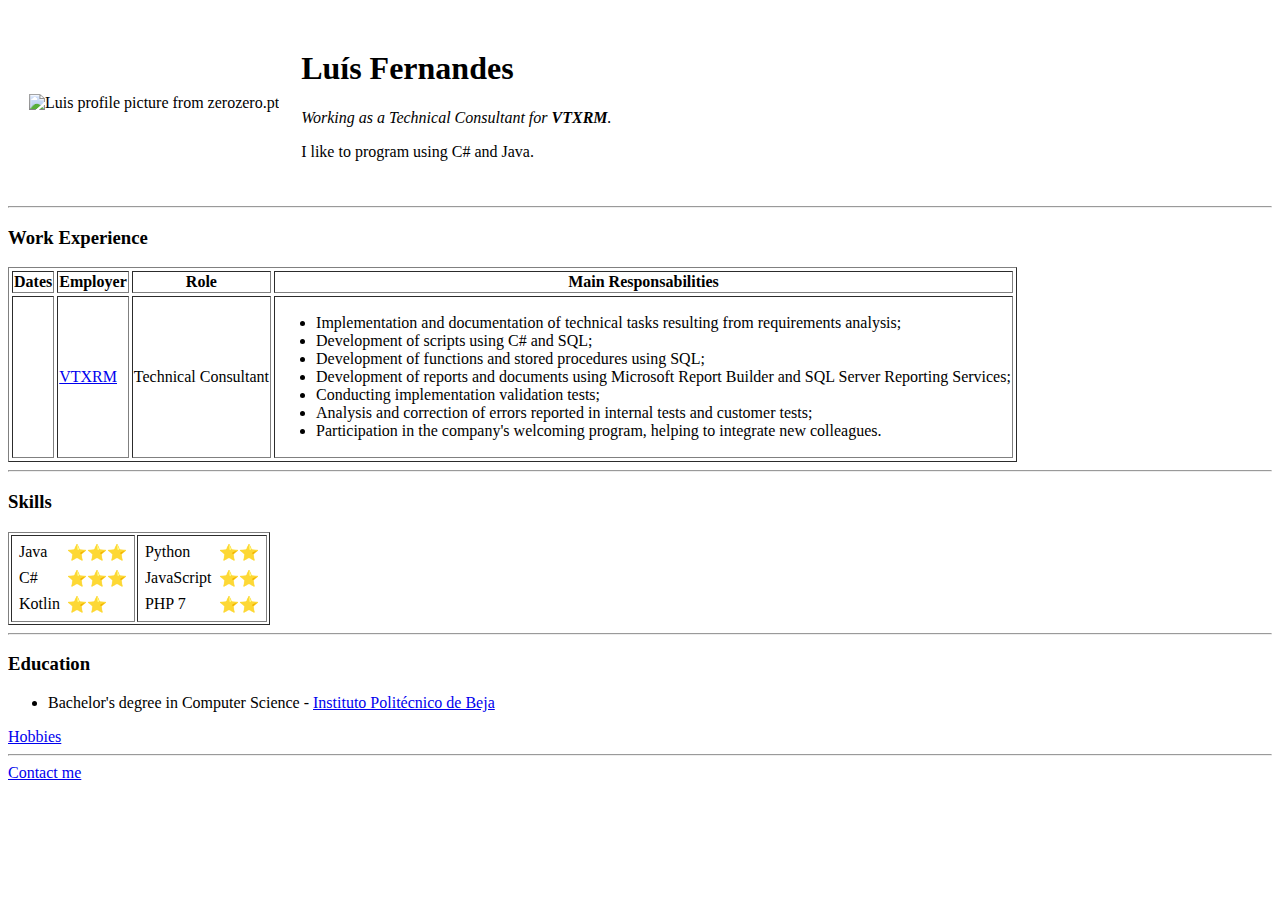
==== index.html @ f36cf383 "Add initial personal website files" ====
<!DOCTYPE html>
<html lang="en">

<head>
    <meta charset="UTF-8">
    <title>Luís's Portefolio 👨🏿‍💻</title>
</head>

<body>
    <table cellspacing="20">
        <td><img src="images/338368_20190603115001_luis_fernandes.png" alt="Luis profile picture from zerozero.pt"></td>
        <td>
            <h1>Luís Fernandes</h1>
            <p><em>Working as a Technical Consultant for <strong>VTXRM</strong>.</em></p>
            <p>I like to program using C# and Java.</p>
        </td>
    </table>   
    <hr>
    <h3>Work Experience</h3>
    <table border="1" cellspacing="3">
        <thead>
            <th>Dates</th>
            <th>Employer</th>
            <th>Role</th>
            <th>Main Responsabilities</th>
        </thead>
        <tbody>
            <td></td>
            <td><a href="https://vtxrm.com">VTXRM</a></td>
            <td>Technical Consultant</td>
            <td>
                <ul>
                    <li>Implementation and documentation of technical tasks resulting from requirements analysis;</li>
                    <li>Development of scripts using C# and SQL;</li>
                    <li>Development of functions and stored procedures using SQL;</li>
                    <li>Development of reports and documents using Microsoft Report Builder and SQL Server Reporting Services;</li>
                    <li>Conducting implementation validation tests;</li>
                    <li>Analysis and correction of errors reported in internal tests and customer tests;</li>
                    <li>Participation in the company's welcoming program, helping to integrate new colleagues.</li>
                </ul>
            </td>
        </tbody>
        <tfoot>
            
        </tfoot>
    </table>
    <hr>
    <h3>Skills</h3>
    <table border="1">
        <td>
            <table  cellspacing="5">
                <tr>
                    <td>Java</td>
                    <td>⭐⭐⭐</td>
                </tr>
                <tr>
                    <td>C#</td>
                    <td>⭐⭐⭐</td>
                </tr>               
                 <tr>
                    <td>Kotlin</td>
                    <td>⭐⭐</td>
                </tr>
            </table>
        </td>
        <td>
            <table  cellspacing="5">
                <tr>
                    <td>Python</td>
                    <td>⭐⭐</td>
                </tr>
                <tr>
                    <td>JavaScript</td>
                    <td>⭐⭐</td>
                </tr>               
                 <tr>
                    <td>PHP 7</td>
                    <td>⭐⭐</td>
                </tr>
            </table>
        </td>
    </table>
    <hr>
    <h3>Education</h3>
    <ul>
        <li>Bachelor's degree in Computer Science - <a href="https://www.ipbeja.pt/">Instituto Politécnico de Beja</a>
        </li>
    </ul>
    <a href="hobbies.html">Hobbies</a>
    <hr>
    <a href="contacts.html">Contact me</a>
</body>
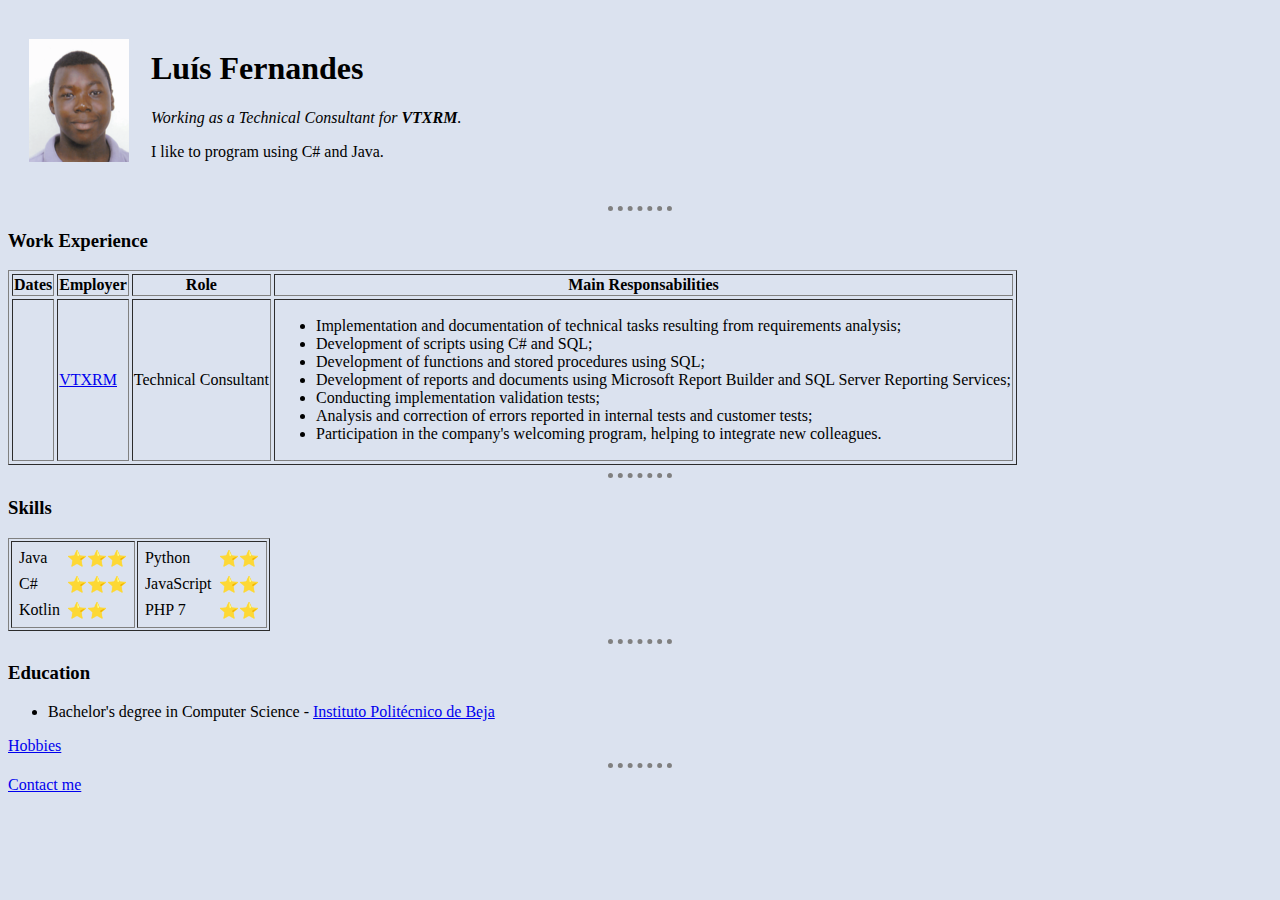
==== commit 689f32e7: "Added some styling (css) to the index page." ====
--- a/index.html
+++ b/index.html
@@ -5,6 +5,21 @@
     <meta charset="UTF-8">
     <title>Luís's Portefolio 👨🏿‍💻</title>
 </head>
+
+<style>
+    body {
+        background-color: #DBE2EF;
+    }
+
+    hr {
+        border-style: none;
+        border-top-style: dotted;
+        border-color: grey;
+        border-width: 5px;
+        height: 0px;
+        width: 5%;
+    }
+</style>
 
 <body>
     <table cellspacing="20">
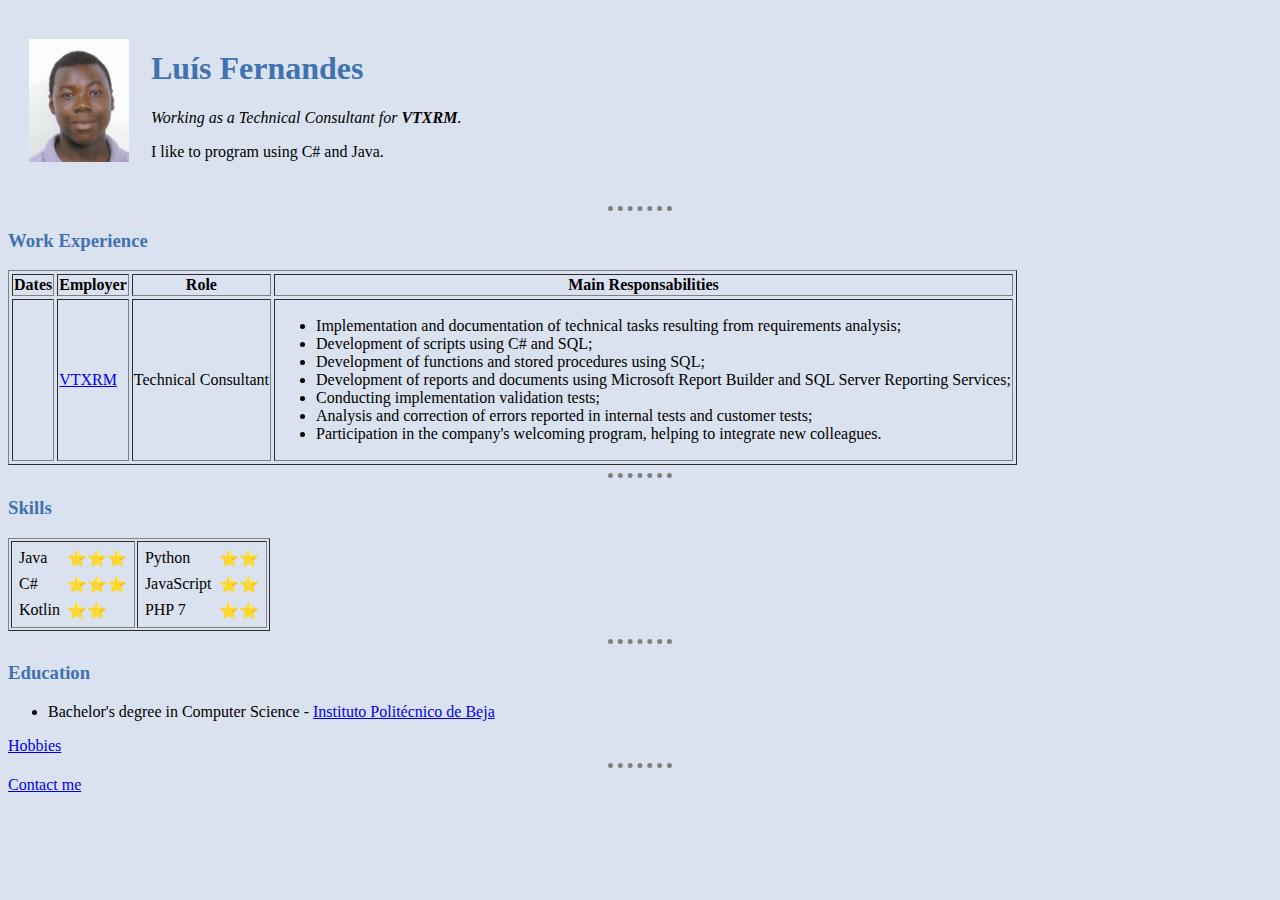
==== commit 6e089120: "Added external css file and applied styling to the contacts and hobbies page." ====
--- a/index.html
+++ b/index.html
@@ -4,22 +4,8 @@
 <head>
     <meta charset="UTF-8">
     <title>Luís's Portefolio 👨🏿‍💻</title>
+    <link rel="stylesheet" href="css/style.css">
 </head>
-
-<style>
-    body {
-        background-color: #DBE2EF;
-    }
-
-    hr {
-        border-style: none;
-        border-top-style: dotted;
-        border-color: grey;
-        border-width: 5px;
-        height: 0px;
-        width: 5%;
-    }
-</style>
 
 <body>
     <table cellspacing="20">
--- a/css/style.css
+++ b/css/style.css
@@ -0,0 +1,16 @@
+body {
+    background-color: #DBE2EF;
+}
+
+hr {
+    border-style: none;
+    border-top-style: dotted;
+    border-color: grey;
+    border-width: 5px;
+    height: 0px;
+    width: 5%;
+}
+
+h1, h2, h3, h4, h5{
+    color: #3F72AF;
+}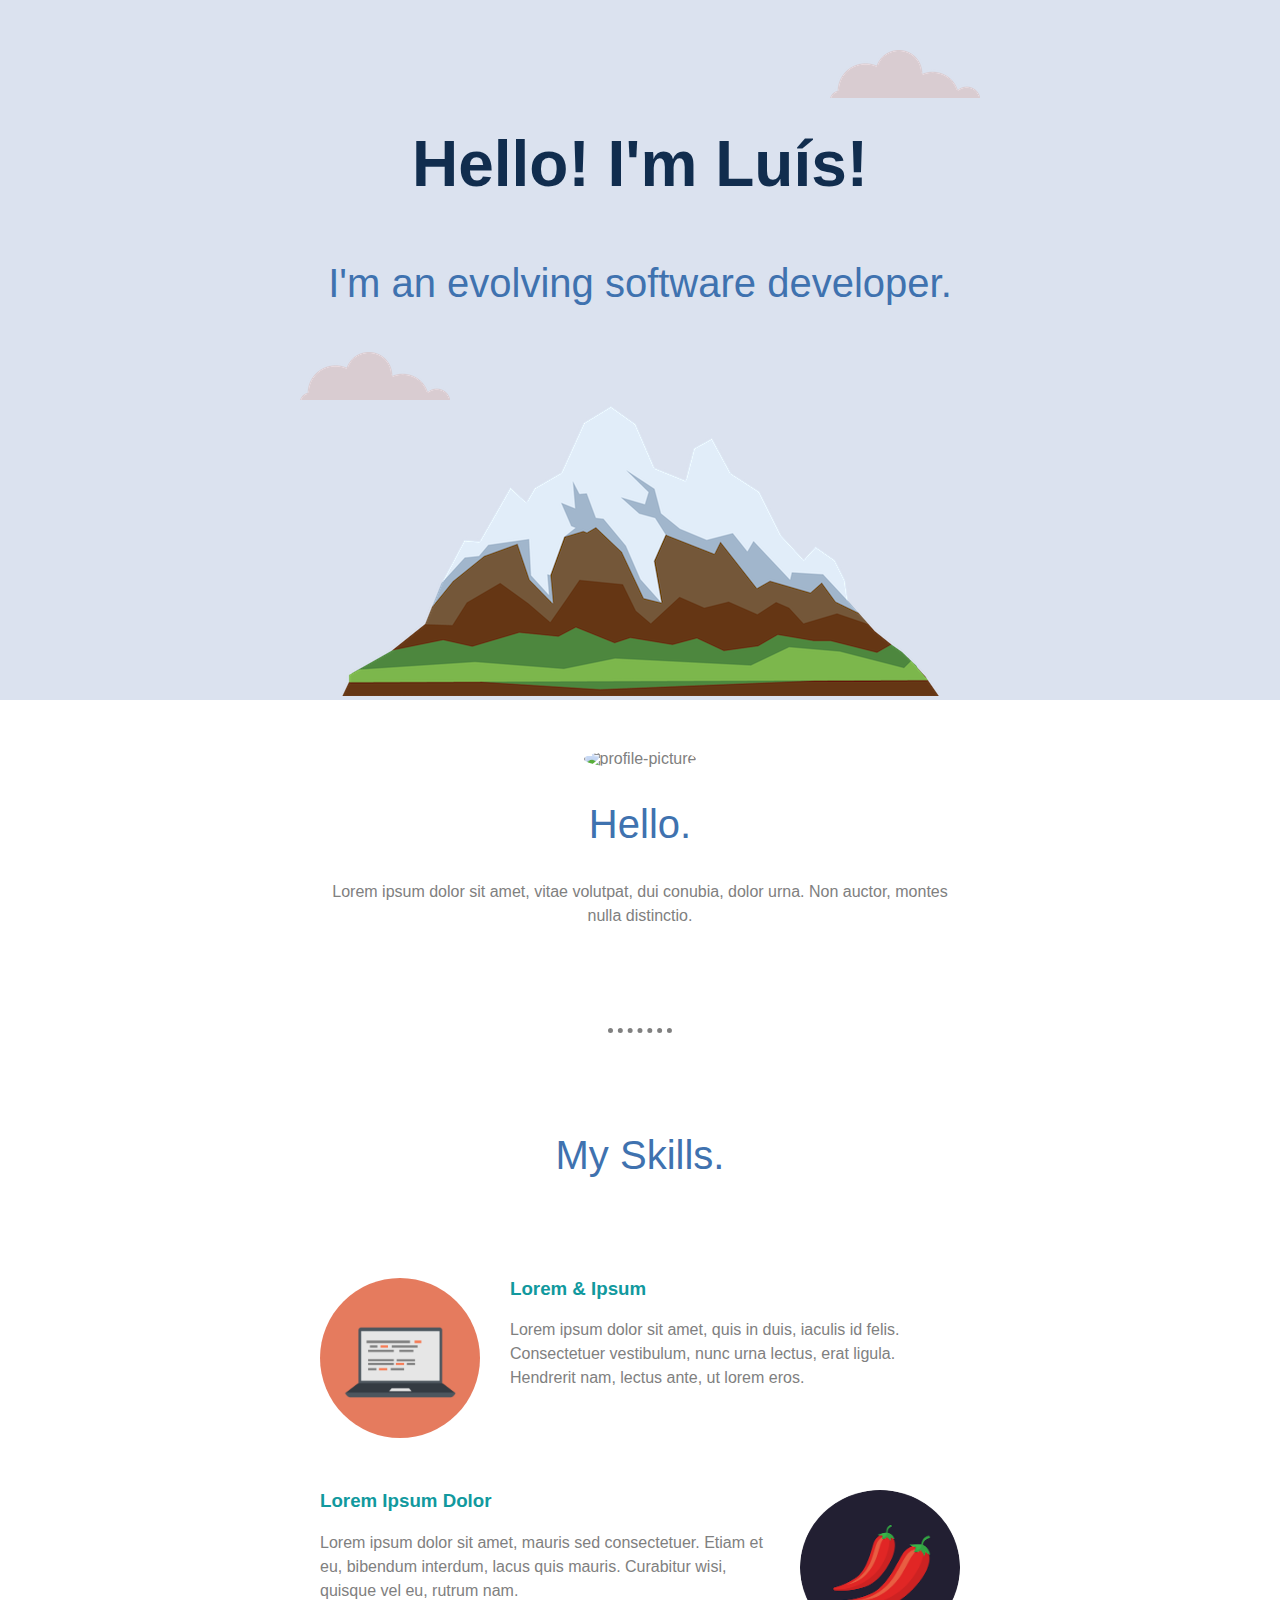
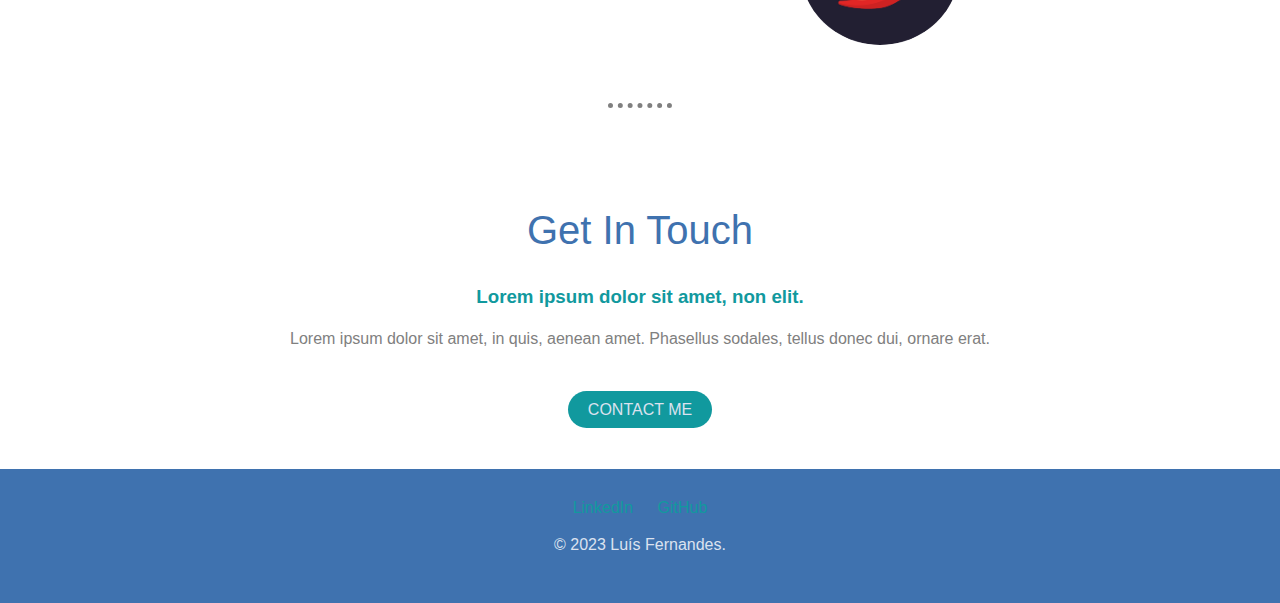
==== commit 386c59f2: "Added a new index page, including the styling." ====
--- a/index.html
+++ b/index.html
@@ -1,93 +1,62 @@
 <!DOCTYPE html>
 <html lang="en">
 
-<head>
-    <meta charset="UTF-8">
-    <title>Luís's Portefolio 👨🏿‍💻</title>
-    <link rel="stylesheet" href="css/style.css">
-</head>
+    <head>
+        <meta charset="UTF-8">
+        <meta http-equiv="X-UA-Compatible" content="IE=edge">
+        <meta name="viewport" content="width=device-width, initial-scale=1.0">
+        <title>Luís Fernandes</title>
+        <link rel="apple-touch-icon" sizes="180x180" href="images/apple-touch-icon.png">
+        <link rel="icon" type="image/png" sizes="32x32" href="images/favicon-32x32.png">
+        <link rel="icon" type="image/png" sizes="16x16" href="images/favicon-16x16.png">
+        <link rel="manifest" href="/site.webmanifest">
+        <link rel="stylesheet" href="css/style.css">
+    </head>
 
-<body>
-    <table cellspacing="20">
-        <td><img src="images/338368_20190603115001_luis_fernandes.png" alt="Luis profile picture from zerozero.pt"></td>
-        <td>
-            <h1>Luís Fernandes</h1>
-            <p><em>Working as a Technical Consultant for <strong>VTXRM</strong>.</em></p>
-            <p>I like to program using C# and Java.</p>
-        </td>
-    </table>   
-    <hr>
-    <h3>Work Experience</h3>
-    <table border="1" cellspacing="3">
-        <thead>
-            <th>Dates</th>
-            <th>Employer</th>
-            <th>Role</th>
-            <th>Main Responsabilities</th>
-        </thead>
-        <tbody>
-            <td></td>
-            <td><a href="https://vtxrm.com">VTXRM</a></td>
-            <td>Technical Consultant</td>
-            <td>
-                <ul>
-                    <li>Implementation and documentation of technical tasks resulting from requirements analysis;</li>
-                    <li>Development of scripts using C# and SQL;</li>
-                    <li>Development of functions and stored procedures using SQL;</li>
-                    <li>Development of reports and documents using Microsoft Report Builder and SQL Server Reporting Services;</li>
-                    <li>Conducting implementation validation tests;</li>
-                    <li>Analysis and correction of errors reported in internal tests and customer tests;</li>
-                    <li>Participation in the company's welcoming program, helping to integrate new colleagues.</li>
-                </ul>
-            </td>
-        </tbody>
-        <tfoot>
-            
-        </tfoot>
-    </table>
-    <hr>
-    <h3>Skills</h3>
-    <table border="1">
-        <td>
-            <table  cellspacing="5">
-                <tr>
-                    <td>Java</td>
-                    <td>⭐⭐⭐</td>
-                </tr>
-                <tr>
-                    <td>C#</td>
-                    <td>⭐⭐⭐</td>
-                </tr>               
-                 <tr>
-                    <td>Kotlin</td>
-                    <td>⭐⭐</td>
-                </tr>
-            </table>
-        </td>
-        <td>
-            <table  cellspacing="5">
-                <tr>
-                    <td>Python</td>
-                    <td>⭐⭐</td>
-                </tr>
-                <tr>
-                    <td>JavaScript</td>
-                    <td>⭐⭐</td>
-                </tr>               
-                 <tr>
-                    <td>PHP 7</td>
-                    <td>⭐⭐</td>
-                </tr>
-            </table>
-        </td>
-    </table>
-    <hr>
-    <h3>Education</h3>
-    <ul>
-        <li>Bachelor's degree in Computer Science - <a href="https://www.ipbeja.pt/">Instituto Politécnico de Beja</a>
-        </li>
-    </ul>
-    <a href="hobbies.html">Hobbies</a>
-    <hr>
-    <a href="contacts.html">Contact me</a>
-</body>+    <body>
+        <div class="top-container">
+            <img class="top-cloud" src="images/cloud.png" alt="cloud-img">
+            <h1>Hello! I'm Luís!</h1>
+            <h2>I'm an evolving software developer.</h2>
+            <img class="bottom-cloud" src="images/cloud.png" alt="cloud-img">
+            <img src="images/mountain.png" alt="mount-img">
+        </div>
+        <div class="middle-container">
+            <div class="profile">
+              <img class ="profile-pic" src="https://media.licdn.com/dms/image/D4D03AQFco_SKzIgmVA/profile-displayphoto-shrink_800_800/0/1665680009045?e=1680739200&v=beta&t=thxXr31CRRwJqa7CElcURSaPkWeDZkRnbjtH36nMhjc" alt="profile-picture">
+              <h2>Hello.</h2>
+              <p class="intro" >Lorem ipsum dolor sit amet, vitae volutpat, dui conubia, dolor urna. Non auctor, montes nulla distinctio.</p>
+            </div>
+            <hr>
+            <div class="skills">
+              <h2>My Skills.</h2>
+              <div class="skill-row">
+                <img class="computer" src="images/computer.png" alt="computer-img">
+                <h3>Lorem & Ipsum</h3>
+                <p>Lorem ipsum dolor sit amet, quis in duis, iaculis id felis. Consectetuer vestibulum, nunc urna lectus, erat ligula. Hendrerit nam, lectus ante, ut lorem eros.</p>
+              </div>
+              <div class="skill-row">
+                <img class="chillies" src="images/chillies.png" alt="cloud-img">
+                <h3>Lorem Ipsum Dolor</h3>
+                <p>Lorem ipsum dolor sit amet, mauris sed consectetuer. Etiam et eu, bibendum interdum, lacus quis mauris. Curabitur wisi, quisque vel eu, rutrum nam.</p>
+              </div>
+            </div>
+            <hr>
+            <div class="contact-me">
+              <h2>Get In Touch</h2>
+              <h3>Lorem ipsum dolor sit amet, non elit.</h3>
+              <p class="contact-me-description">Lorem ipsum dolor sit amet, in quis, aenean amet. Phasellus sodales, tellus donec dui, ornare erat.</p>
+              <a class="btn" href="mailto:email@gmail.com">CONTACT ME</a>
+            </div>
+          </div>
+          <div class="bottom-container">
+            <div class="footer">
+                <a class="footer-link" href="https://www.linkedin.com/in/luis-daio-fernandes/">LinkedIn</a>
+                <a class="footer-link" href="https://github.com/luisdaio">GitHub</a>
+                <p class="footer-name">© 2023 Luís Fernandes.</p>
+            </div>
+          </div>         
+
+    </body>
+    
+</html>--- a/css/style.css
+++ b/css/style.css
@@ -1,5 +1,25 @@
 body {
-    background-color: #DBE2EF;
+    margin: 0;
+    text-align: center;
+    font-family: Verdana, Arial, Helvetica, sans-serif;
+    color: grey;
+}
+
+h1 {
+    margin: 0 auto 0 auto;
+    font-size: 400%;
+    color: #112D4E;
+    line-height: 2;
+}
+
+h2 {
+    font-size: 2.5rem;
+    color: #3F72AF;
+    font-weight: normal;
+}
+
+h3 {
+    color: #11999E;
 }
 
 hr {
@@ -9,8 +29,106 @@
     border-width: 5px;
     height: 0px;
     width: 5%;
+    margin: 100px auto 100px auto;
 }
 
-h1, h2, h3, h4, h5{
-    color: #3F72AF;
+p{
+    line-height: 1.5;    
+}
+
+a{
+    font-family: Verdana, Arial, Helvetica, sans-serif;
+}
+
+a:hover{
+    background-color: #22b6bb;
+    border-radius: 50px;
+}
+
+.top-container {
+    background-color: #DBE2EF;
+    position: relative;
+    padding-top: 100px;
+}
+
+.middle-container {
+    margin-top: 50px;
+}
+
+.bottom-container {
+    margin-top: 50px;
+    background-color: #3F72AF;
+}
+
+.bottom-cloud {
+    position: absolute;
+    right: 300px;
+    top: 50px;
+}
+
+.top-cloud {
+    position: absolute;
+    bottom: 300px;
+    left: 300px;
+}
+
+.computer {
+    border-radius: 50%;
+    width: 25%;
+    float: left;
+    margin-right: 30px;
+}
+
+.chillies {
+    border-radius: 50%;
+    width: 25%;
+    float: right;
+    margin-left: 30px;
+}
+
+.footer-link {
+    padding-left: 10px;
+    padding-right: 10px;
+    color: #11999E;
+    text-decoration: none;
+}
+
+.skill-row {
+    width: 50%;
+    margin: 100px auto 100px auto;
+    text-align: left;
+}
+
+.profile-pic{
+    width: 250px;
+    border-radius: 50%;
+}
+
+.footer-name{
+    color: #DBE2EF;
+}
+
+.footer{   
+    padding: 30px 0 30px 0;
+}
+
+.btn{
+    background-color: #11999E;
+    padding: 10px 20px 10px 20px;
+    border-radius: 50px;
+    color: #DBE2EF;
+    text-decoration: none;
+    margin-top: 50px;
+}
+.btn:hover{
+    background-color: #22b6bb;
+}
+
+.contact-me-description{
+    margin-bottom: 50px;
+}
+
+.intro{
+    width: 50%;
+    margin: auto;
 }